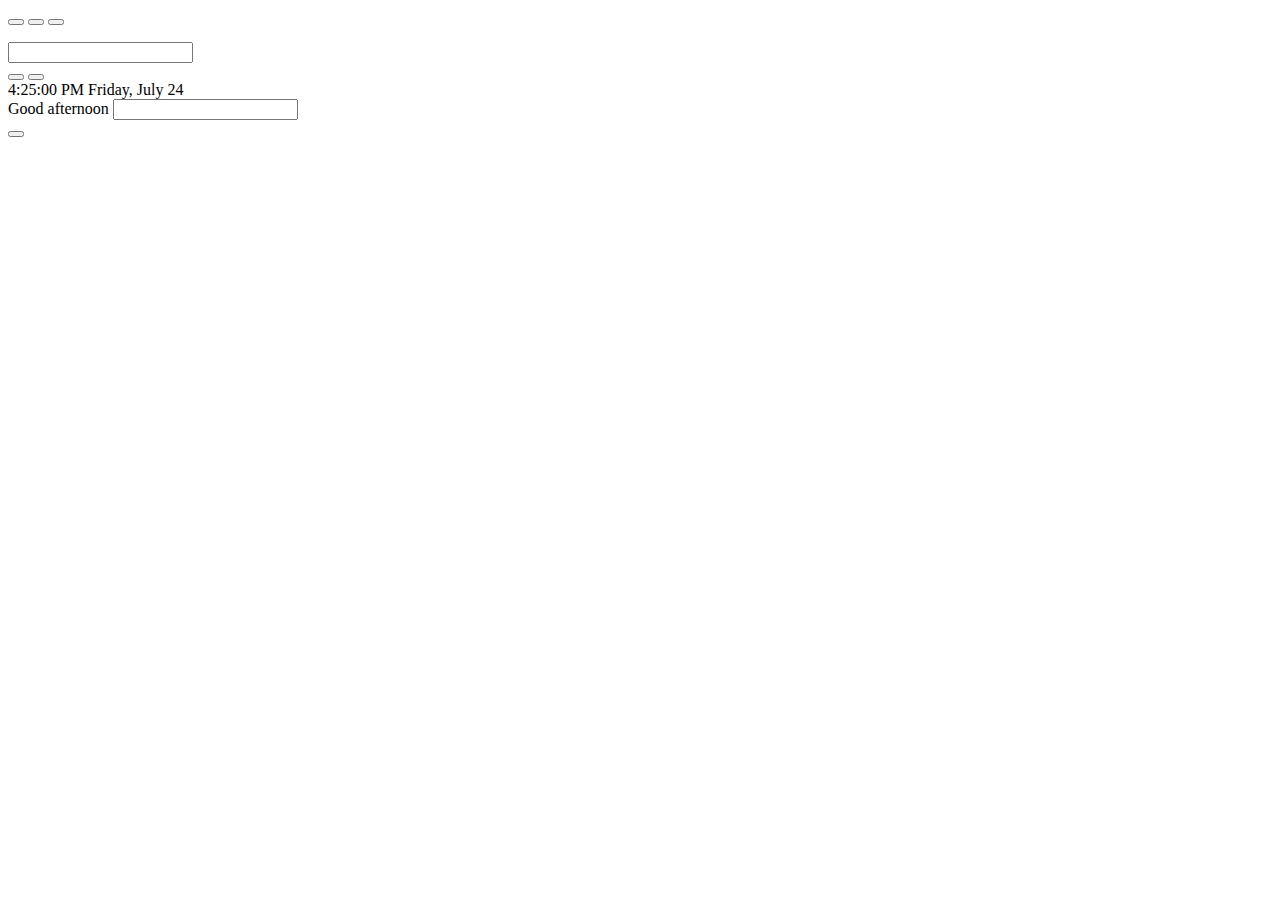
==== momentum/index.html @ 5351e960 "feat: add image slider" ====
<!DOCTYPE html>
<html lang="en">
<head>
  <meta charset="UTF-8" />
  <meta name="viewport" content="width=device-width, initial-scale=1.0" />
  <link href="assets/favicon.ico" rel="shortcut icon" />
  <link rel="stylesheet" href="css/owfont-regular.css" />
  <link rel="stylesheet" href="css/style.css" />
  <title>momentum</title>
</head>
<body class="body">
  <header class="header">
    <div class="player">
      <div class="player-controls">
        <button class="play-prev player-icon"></button>
        <button class="play player-icon"></button>
        <button class="play-next player-icon"></button>
      </div>
      <ul class="play-list"></ul>
    </div>
    <div class="weather">
      <input type="text" class="city" />
      <i class="weather-icon owf"></i>
      <div class="weather-error"></div>
      <div class="description-container">
        <span class="temperature"></span>
        <span class="weather-description"></span>
      </div>
      <div class="wind"></div>
      <div class="humidity"></div>
    </div>
  </header>
  <main class="main">
    <div class="slider-icons">
      <button class="slide-prev slider-icon"></button>
      <button class="slide-next slider-icon"></button>
    </div>
    <time class="time"></time>
    <date class="date"></date>
    <div class="greeting-container">
      <span class="greeting"></span>
      <input type="text" class="name" />
    </div>
  </main>
  <footer class="footer">
    <button class="change-quote"></button>
    <div>
      <div class="quote"></div>
      <div class="author"></div>
    </div>
  </footer>
  <script src="js/script.js"></script>
</body>
</html>
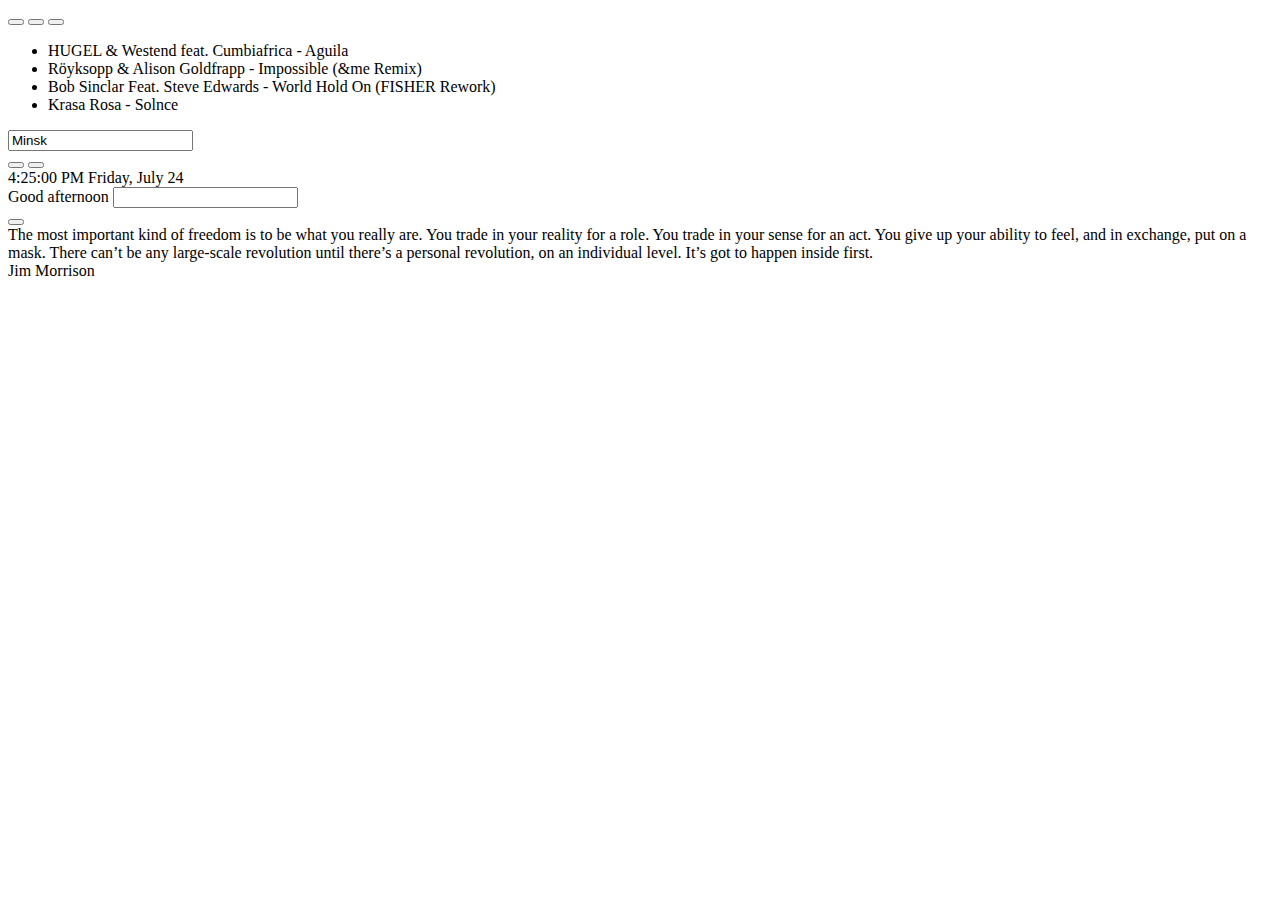
==== commit c055fda3: "feat: add music player" ====
--- a/momentum/index.html
+++ b/momentum/index.html
@@ -1,5 +1,6 @@
 <!DOCTYPE html>
 <html lang="en">
+
 <head>
   <meta charset="UTF-8" />
   <meta name="viewport" content="width=device-width, initial-scale=1.0" />
@@ -8,6 +9,7 @@
   <link rel="stylesheet" href="css/style.css" />
   <title>momentum</title>
 </head>
+
 <body class="body">
   <header class="header">
     <div class="player">
@@ -49,6 +51,8 @@
       <div class="author"></div>
     </div>
   </footer>
-  <script src="js/script.js"></script>
+  <script type="module" src="js/playList.js"></script>
+  <script type="module" src="js/script.js"></script>
 </body>
+
 </html>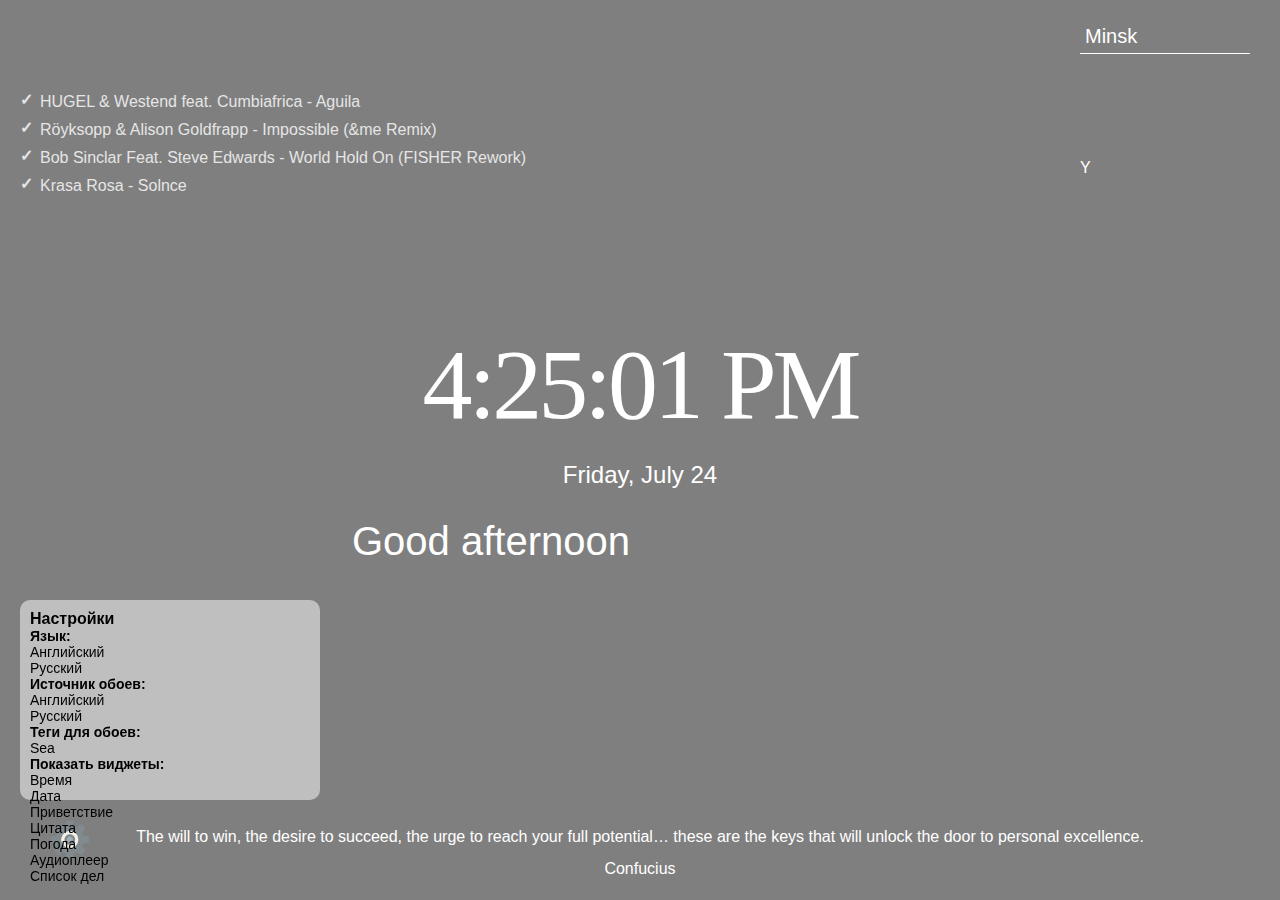
==== commit b37104b1: "feat: add part of the menu" ====
--- a/momentum/index.html
+++ b/momentum/index.html
@@ -28,7 +28,7 @@
         <span class="temperature"></span>
         <span class="weather-description"></span>
       </div>
-      <div class="wind"></div>
+      <div class="wind"></div>Y
       <div class="humidity"></div>
     </div>
   </header>
@@ -45,6 +45,34 @@
     </div>
   </main>
   <footer class="footer">
+    <img src="assets/img/settings-icon.png" alt="Settings" class="footer__settings" width="40" height="40">
+    <div class="menu">
+      <h2 class="menu__title">Настройки</h2>
+      <div class="languages">
+        <h3 class='languages__title menu__text'>Язык:</h3>
+        <p class="languages__text menu__text">Английский</p>
+        <p class="languages__text menu__text">Русский</p>
+      </div>
+      <div class="image-source">
+        <h3 class='image-source__title menu__text'>Источник обоев:</h3>
+        <p class="image-source__text menu__text">Английский</p>
+        <p class="image-source__text menu__text">Русский</p>
+      </div>
+      <div class="image-tags">
+        <h3 class='image-tags__title menu__text'>Теги для обоев:</h3>
+        <p class="image-tags menu__text">Sea</p>
+      </div>
+      <div class="widgets">
+        <h3 class='widgets__title menu__text'>Показать виджеты:</h3>
+        <p class="widgets__text menu__text">Время</p>
+        <p class="widgets__text menu__text">Дата</p>
+        <p class="widgets__text menu__text">Приветствие</p>
+        <p class="widgets__text menu__text">Цитата</p>
+        <p class="widgets__text menu__text">Погода</p>
+        <p class="widgets__text menu__text">Аудиоплеер</p>
+        <p class="widgets__text menu__text">Список дел</p>
+      </div>
+    </div>
     <button class="change-quote"></button>
     <div>
       <div class="quote"></div>
--- a/momentum/css/style.css
+++ b/momentum/css/style.css
@@ -0,0 +1,320 @@
+@font-face {
+  font-family: 'Arial-MT';
+  src: url("../assets/fonts/Arial-MT.woff");
+  /* Путь к файлу со шрифтом */
+}
+
+* {
+  box-sizing: border-box;
+  margin: 0;
+  padding: 0;
+}
+
+body {
+  min-width: 480px;
+  min-height: 100vh;
+  font-family: 'Arial', sans-serif;
+  font-size: 16px;
+  color: #fff;
+  text-align: center;
+  background: url("../assets/img/bg.jpg") center/cover, rgba(0, 0, 0, 0.5);
+  background-blend-mode: multiply;
+  transition: background-image 1s ease-in-out;
+}
+
+.header {
+  display: flex;
+  justify-content: space-between;
+  align-items: flex-start;
+  width: 100%;
+  height: 30vh;
+  min-height: 220px;
+  padding: 20px;
+}
+
+.player-controls {
+  display: flex;
+  align-items: center;
+  justify-content: space-between;
+  width: 120px;
+  margin-bottom: 28px;
+}
+
+.play-list {
+  text-align: left;
+}
+
+.play-item {
+  position: relative;
+  padding: 5px;
+  padding-left: 20px;
+  list-style: none;
+  opacity: .8;
+  cursor: pointer;
+  transition: .3s;
+}
+
+.play-item:hover {
+  opacity: 1;
+}
+
+.play-item::before {
+  content: "\2713";
+  position: absolute;
+  left: 0;
+  top: 2px;
+  font-weight: 900;
+}
+
+.item-active::before {
+  color: #C5B358;
+}
+
+.player-icon,
+.slider-icon,
+.change-quote {
+  width: 32px;
+  height: 32px;
+  background-size: 32px 32px;
+  background-position: center center;
+  background-repeat: no-repeat;
+  background-color: transparent;
+  border: 0;
+  outline: 0;
+  opacity: .8;
+  cursor: pointer;
+  transition: .3s;
+}
+
+.player-icon:hover,
+.slider-icon:hover,
+.change-quote:hover {
+  opacity: 1;
+}
+
+.player-icon:active,
+.slider-icon:active,
+.change-quote:active {
+  border: 0;
+  outline: 0;
+  transform: scale(1.1);
+}
+
+.play {
+  width: 40px;
+  height: 40px;
+  background-size: 40px 40px;
+  background-image: url("../assets/svg/play.svg");
+}
+
+.pause {
+  background-image: url("../assets/svg/pause.svg");
+}
+
+.play-prev {
+  background-image: url("../assets/svg/play-prev.svg");
+}
+
+.play-next {
+  background-image: url("../assets/svg/play-next.svg");
+}
+
+.weather {
+  display: flex;
+  flex-direction: column;
+  justify-content: space-between;
+  align-items: flex-start;
+  row-gap: 5px;
+  width: 180px;
+  min-height: 180px;
+  text-align: left;
+}
+
+.weather-error {
+  margin-top: -10px;
+}
+
+.description-container {
+  display: flex;
+  flex-wrap: wrap;
+  justify-content: flex-start;
+  align-items: center;
+  column-gap: 12px;
+}
+
+.weather-icon {
+  font-size: 44px;
+}
+
+.city {
+  width: 170px;
+  height: 34px;
+  padding: 5px;
+  font-size: 20px;
+  line-height: 24px;
+  color: #fff;
+  border: 0;
+  outline: 0;
+  border-bottom: 1px solid #fff;
+  background-color: transparent;
+}
+
+.city::placeholder {
+  font-size: 20px;
+  color: #fff;
+  opacity: .6;
+}
+
+.main {
+  position: relative;
+  display: flex;
+  flex-direction: column;
+  justify-content: center;
+  align-items: center;
+  width: 100%;
+  height: 40vh;
+  min-height: 260px;
+  padding: 20px;
+}
+
+.slider-icon {
+  position: absolute;
+  top: 50%;
+  margin-top: -16px;
+  cursor: pointer;
+}
+
+.slide-prev {
+  left: 20px;
+  background-image: url("../assets/svg/slider-prev.svg");
+}
+
+.slide-next {
+  right: 20px;
+  background-image: url("../assets/svg/slider-next.svg");
+}
+
+.time {
+  min-height: 124px;
+  margin-bottom: 10px;
+  font-family: 'Arial-MT';
+  font-size: 100px;
+  letter-spacing: -4px;
+}
+
+.date {
+  min-height: 28px;
+  font-size: 24px;
+  margin-bottom: 20px;
+}
+
+.greeting-container {
+  display: flex;
+  flex-wrap: wrap;
+  justify-content: stretch;
+  align-items: center;
+  min-height: 48px;
+  width: 100vw;
+  font-size: 40px;
+}
+
+.greeting {
+  flex: 1;
+  padding: 10px;
+  text-align: right;
+}
+
+.name {
+  flex: 1;
+  max-width: 50%;
+  padding: 10px;
+  font-size: 40px;
+  text-align: left;
+  color: #fff;
+  background-color: transparent;
+  border: 0;
+  outline: 0;
+}
+
+.name::placeholder {
+  color: #fff;
+  opacity: .6;
+}
+
+.footer {
+  display: flex;
+  flex-direction: column;
+  justify-content: flex-end;
+  align-items: center;
+  width: 100%;
+  height: 30vh;
+  min-height: 160px;
+  padding: 20px;
+}
+
+.change-quote {
+  margin-bottom: 30px;
+  background-image: url("../assets/svg/reload.svg");
+}
+
+.quote {
+  min-height: 32px;
+}
+
+.author {
+  min-height: 20px;
+}
+
+.footer__settings {
+  position: fixed;
+  left: 50px;
+  bottom: 40px;
+  cursor: pointer;
+}
+
+.menu {
+  display: block;
+  display: flex;
+  flex-direction: column;
+  text-align: left;
+  position: fixed;
+  left: 20px;
+  bottom: 100px;
+  width: 300px;
+  height: 200px;
+  background-color: rgba(255, 255, 255, 0.5);
+  padding-top: 10px;
+  padding-left: 10px;
+  box-sizing: border-box;
+  border-radius: 10px;
+}
+
+.menu__title {
+  color: black;
+  font-size: 16px;
+}
+
+.menu__text {
+  font-size: 14px;
+  color: black;
+}
+@media (max-width: 768px) {
+  .time {
+    min-height: 80px;
+    font-size: 72px;
+  }
+
+  .greeting-container {
+    min-height: 40px;
+    font-size: 32px;
+  }
+
+  .greeting {
+    padding: 5px;
+  }
+
+  .name {
+    font-size: 32px;
+    padding: 5px;
+  }
+}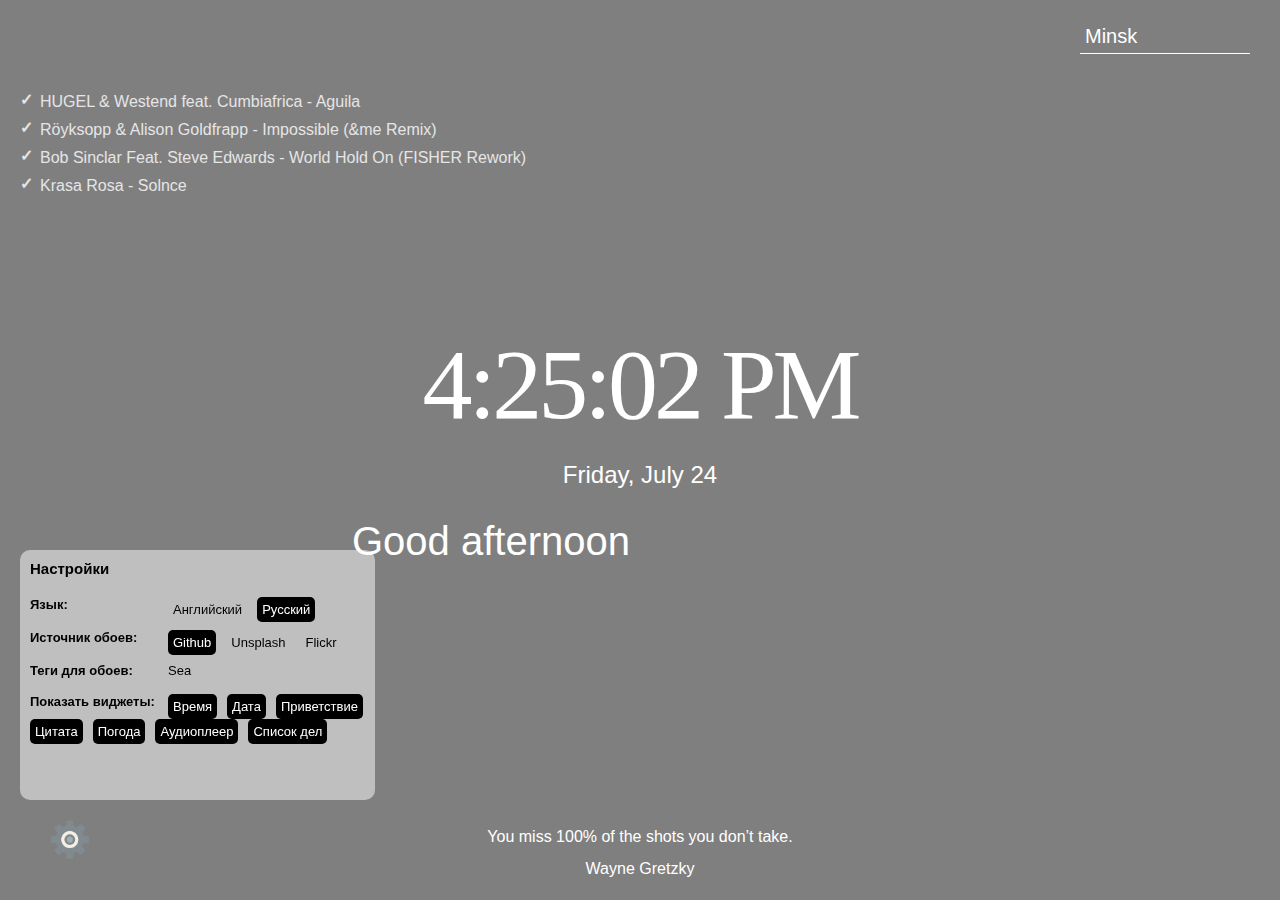
==== commit b543128b: "feat: update menu and add 2 API" ====
--- a/momentum/index.html
+++ b/momentum/index.html
@@ -28,7 +28,7 @@
         <span class="temperature"></span>
         <span class="weather-description"></span>
       </div>
-      <div class="wind"></div>Y
+      <div class="wind"></div>
       <div class="humidity"></div>
     </div>
   </header>
@@ -48,29 +48,30 @@
     <img src="assets/img/settings-icon.png" alt="Settings" class="footer__settings" width="40" height="40">
     <div class="menu">
       <h2 class="menu__title">Настройки</h2>
-      <div class="languages">
-        <h3 class='languages__title menu__text'>Язык:</h3>
-        <p class="languages__text menu__text">Английский</p>
-        <p class="languages__text menu__text">Русский</p>
+      <div class="languages section-container">
+        <h3 class="languages__title">Язык:</h3>
+        <p class="languages__text menu__text" id="English" >Английский</p>
+        <p class="languages__text menu__text active" id="Russian">Русский</p>
       </div>
-      <div class="image-source">
-        <h3 class='image-source__title menu__text'>Источник обоев:</h3>
-        <p class="image-source__text menu__text">Английский</p>
-        <p class="image-source__text menu__text">Русский</p>
+      <div class="image-source section-container">
+        <h3 class="image-source__title">Источник обоев:</h3>
+        <p class="image-source__text menu__text active" id="Github">Github</p>
+        <p class="image-source__text menu__text" id="Unsplash">Unsplash</p>
+        <p class="image-source__text menu__text" id="Flickr">Flickr</p>
       </div>
-      <div class="image-tags">
-        <h3 class='image-tags__title menu__text'>Теги для обоев:</h3>
+      <div class="image-tags section-container">
+        <h3 class="image-tags__title">Теги для обоев:</h3>
         <p class="image-tags menu__text">Sea</p>
       </div>
-      <div class="widgets">
-        <h3 class='widgets__title menu__text'>Показать виджеты:</h3>
-        <p class="widgets__text menu__text">Время</p>
-        <p class="widgets__text menu__text">Дата</p>
-        <p class="widgets__text menu__text">Приветствие</p>
-        <p class="widgets__text menu__text">Цитата</p>
-        <p class="widgets__text menu__text">Погода</p>
-        <p class="widgets__text menu__text">Аудиоплеер</p>
-        <p class="widgets__text menu__text">Список дел</p>
+      <div class="widgets section-container">
+        <h3 class="widgets__title">Показать виджеты:</h3>
+        <p class="widgets__text menu__text active" id="Time">Время</p>
+        <p class="widgets__text menu__text active" id="Date">Дата</p>
+        <p class="widgets__text menu__text active" id="Greeting">Приветствие</p>
+        <p class="widgets__text menu__text active" id="Quotes">Цитата</p>
+        <p class="widgets__text menu__text active" id="Weather">Погода</p>
+        <p class="widgets__text menu__text active" id="Audioplayer">Аудиоплеер</p>
+        <p class="widgets__text menu__text active" id="ToDo">Список дел</p>
       </div>
     </div>
     <button class="change-quote"></button>
--- a/momentum/css/style.css
+++ b/momentum/css/style.css
@@ -30,6 +30,10 @@
   height: 30vh;
   min-height: 220px;
   padding: 20px;
+}
+
+.player {
+  transition: 2s;
 }
 
 .player-controls {
@@ -128,6 +132,7 @@
   width: 180px;
   min-height: 180px;
   text-align: left;
+  transition: 2s;
 }
 
 .weather-error {
@@ -200,12 +205,14 @@
   font-family: 'Arial-MT';
   font-size: 100px;
   letter-spacing: -4px;
+  transition: 2s;
 }
 
 .date {
   min-height: 28px;
   font-size: 24px;
   margin-bottom: 20px;
+  transition: 2s;
 }
 
 .greeting-container {
@@ -216,6 +223,7 @@
   min-height: 48px;
   width: 100vw;
   font-size: 40px;
+  transition: 2s;
 }
 
 .greeting {
@@ -255,14 +263,17 @@
 .change-quote {
   margin-bottom: 30px;
   background-image: url("../assets/svg/reload.svg");
+  transition: 2s;
 }
 
 .quote {
   min-height: 32px;
+  transition: 2s;
 }
 
 .author {
   min-height: 20px;
+  transition: 2s;
 }
 
 .footer__settings {
@@ -280,8 +291,8 @@
   position: fixed;
   left: 20px;
   bottom: 100px;
-  width: 300px;
-  height: 200px;
+  width: 355px;
+  height: 250px;
   background-color: rgba(255, 255, 255, 0.5);
   padding-top: 10px;
   padding-left: 10px;
@@ -291,13 +302,80 @@
 
 .menu__title {
   color: black;
-  font-size: 16px;
+  font-size: 15px;
+  margin-bottom: 20px;
 }
 
 .menu__text {
-  font-size: 14px;
-  color: black;
-}
+  font-size: 13px;
+  color: black;
+}
+
+.section-container {
+  display: flex;
+  flex-wrap: wrap;
+  margin-bottom: 8px;
+}
+
+.languages__title {
+  width: 40%;
+  margin-bottom: 8px;
+  font-size: 13px;
+  color: black;
+}
+
+.image-source__title {
+  width: 40%;
+  margin-bottom: 8px;
+  font-size: 13px;
+  color: black;
+}
+
+.image-tags__title {
+  width: 40%;
+  margin-bottom: 8px;
+  font-size: 13px;
+  color: black;
+}
+
+.widgets__title {
+  width: 40%;
+  margin-bottom: 8px;
+  font-size: 13px;
+  color: black;
+}
+
+.languages__text {
+  padding: 5px;
+  margin-right: 10px;
+  border-radius: 5px;
+  cursor: pointer;
+}
+
+.image-source__text {
+  padding: 5px;
+  margin-right: 10px;
+  border-radius: 5px;
+  cursor: pointer;
+}
+
+.widgets__text {
+  padding: 5px;
+  margin-right: 10px;
+  border-radius: 5px;
+  cursor: pointer;
+}
+
+.active {
+  color: white;
+  background-color: black;
+}
+
+.hide {
+  opacity: 0;
+  transition: 0.7s;
+}
+
 @media (max-width: 768px) {
   .time {
     min-height: 80px;
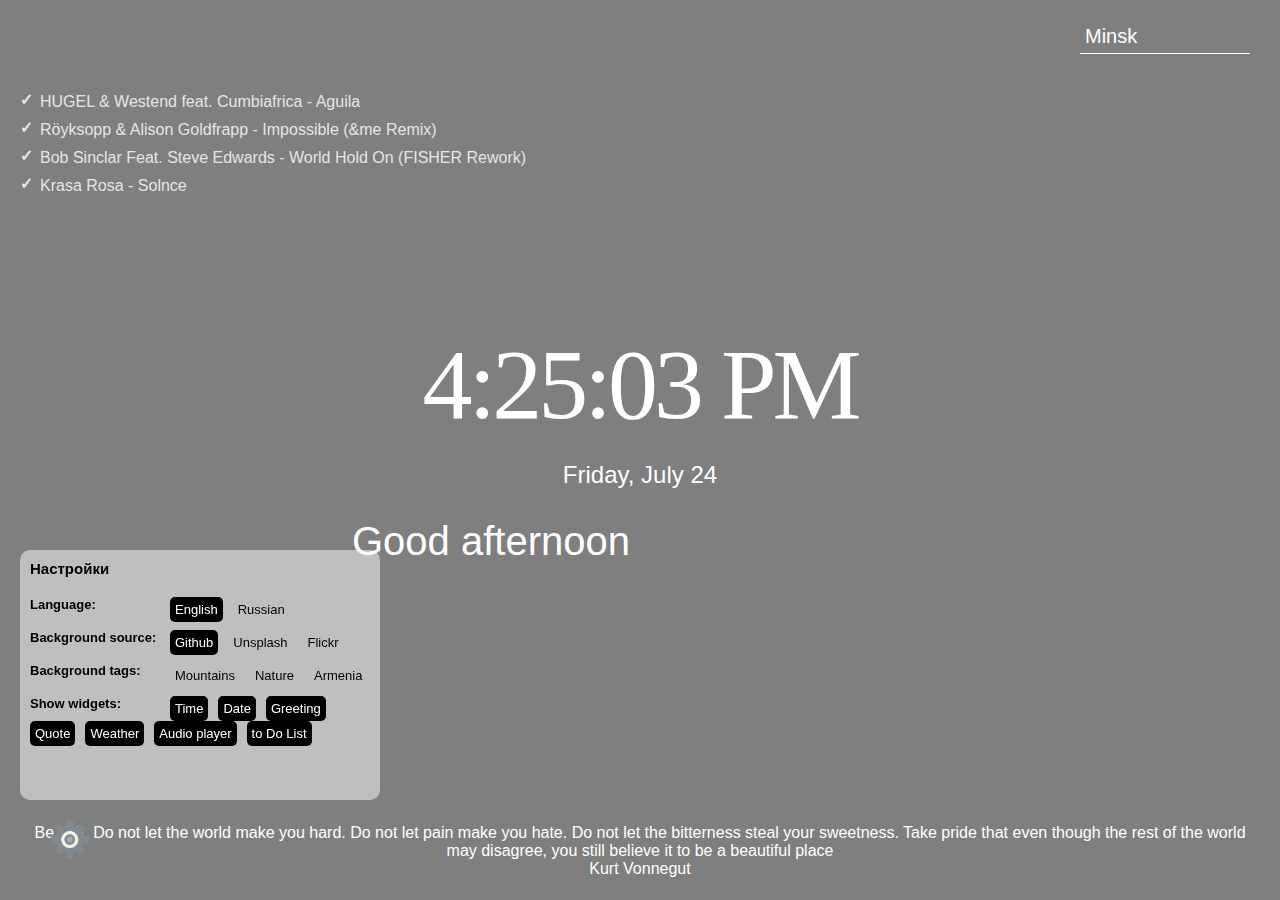
==== commit ba04d2b3: "feat: add app translation" ====
--- a/momentum/index.html
+++ b/momentum/index.html
@@ -46,32 +46,34 @@
   </main>
   <footer class="footer">
     <img src="assets/img/settings-icon.png" alt="Settings" class="footer__settings" width="40" height="40">
-    <div class="menu">
+    <div class="menu" id="Menu">
       <h2 class="menu__title">Настройки</h2>
       <div class="languages section-container">
-        <h3 class="languages__title">Язык:</h3>
-        <p class="languages__text menu__text" id="English" >Английский</p>
-        <p class="languages__text menu__text active" id="Russian">Русский</p>
+        <h3 class="languages__title" id="Languages">Language:</h3>
+        <p class="languages__text menu__text active" id="English">English</p>
+        <p class="languages__text menu__text" id="Russian">Russian</p>
       </div>
       <div class="image-source section-container">
-        <h3 class="image-source__title">Источник обоев:</h3>
+        <h3 class="image-source__title" id="Image-source">Background source:</h3>
         <p class="image-source__text menu__text active" id="Github">Github</p>
         <p class="image-source__text menu__text" id="Unsplash">Unsplash</p>
         <p class="image-source__text menu__text" id="Flickr">Flickr</p>
       </div>
       <div class="image-tags section-container">
-        <h3 class="image-tags__title">Теги для обоев:</h3>
-        <p class="image-tags menu__text">Sea</p>
+        <h3 class="image-tags__title" id="Image-tags">Background tags:</h3>
+        <p class="image-tags__text menu__text" id="Mountains">Mountains</p>
+        <p class="image-tags__text menu__text" id="Water">Nature</p>
+        <p class="image-tags__text menu__text" id="Armenia">Armenia</p>
       </div>
       <div class="widgets section-container">
-        <h3 class="widgets__title">Показать виджеты:</h3>
-        <p class="widgets__text menu__text active" id="Time">Время</p>
-        <p class="widgets__text menu__text active" id="Date">Дата</p>
-        <p class="widgets__text menu__text active" id="Greeting">Приветствие</p>
-        <p class="widgets__text menu__text active" id="Quotes">Цитата</p>
-        <p class="widgets__text menu__text active" id="Weather">Погода</p>
-        <p class="widgets__text menu__text active" id="Audioplayer">Аудиоплеер</p>
-        <p class="widgets__text menu__text active" id="ToDo">Список дел</p>
+        <h3 class="widgets__title" id="Widgets">Show widgets:</h3>
+        <p class="widgets__text menu__text active" id="Time">Time</p>
+        <p class="widgets__text menu__text active" id="Date">Date</p>
+        <p class="widgets__text menu__text active" id="Greeting">Greeting</p>
+        <p class="widgets__text menu__text active" id="Quotes">Quote</p>
+        <p class="widgets__text menu__text active" id="Weather">Weather</p>
+        <p class="widgets__text menu__text active" id="Audioplayer">Audio player</p>
+        <p class="widgets__text menu__text active" id="ToDo">to Do List</p>
       </div>
     </div>
     <button class="change-quote"></button>
--- a/momentum/css/style.css
+++ b/momentum/css/style.css
@@ -291,7 +291,7 @@
   position: fixed;
   left: 20px;
   bottom: 100px;
-  width: 355px;
+  width: 360px;
   height: 250px;
   background-color: rgba(255, 255, 255, 0.5);
   padding-top: 10px;
@@ -359,6 +359,13 @@
   cursor: pointer;
 }
 
+.image-tags__text {
+  padding: 5px;
+  margin-right: 10px;
+  border-radius: 5px;
+  cursor: pointer;
+}
+
 .widgets__text {
   padding: 5px;
   margin-right: 10px;
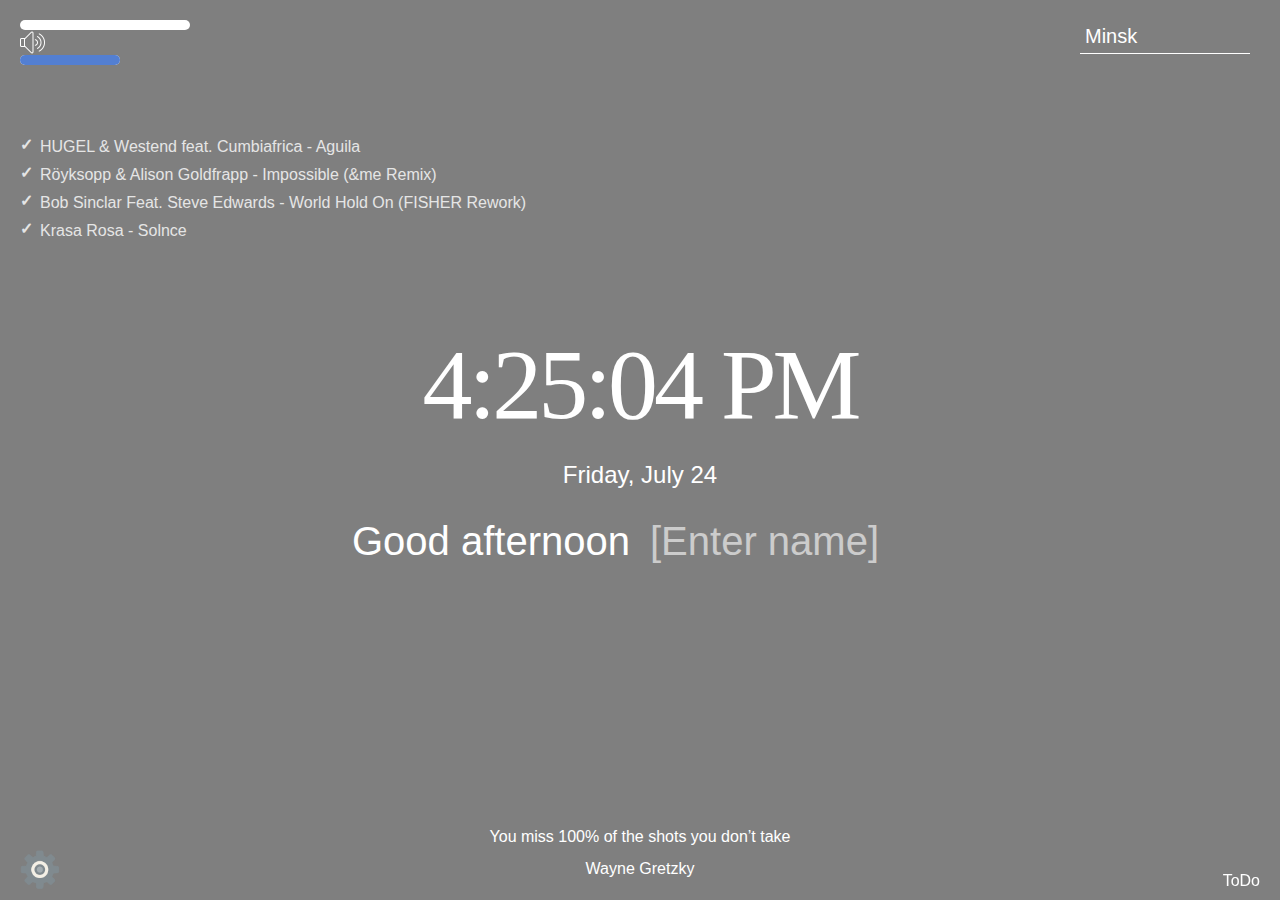
==== commit bc45a2ec: "feat: add volume slider" ====
--- a/momentum/index.html
+++ b/momentum/index.html
@@ -13,6 +13,17 @@
 <body class="body">
   <header class="header">
     <div class="player">
+      <div class="player__song-name"></div>
+      <div class="player-container">
+        <div class="player__progress-bar"></div>
+      </div>
+      <div class="player__time"></div>
+      <div class="player__volume">
+        <div class="player__volume-icon"></div>
+        <div class="player__volume-bar-container">
+          <div class="player__volume-bar"></div>
+        </div>
+      </div>
       <div class="player-controls">
         <button class="play-prev player-icon"></button>
         <button class="play player-icon"></button>
@@ -41,13 +52,13 @@
     <date class="date"></date>
     <div class="greeting-container">
       <span class="greeting"></span>
-      <input type="text" class="name" />
+      <input type="text" class="name" placeholder="[Enter name]">
     </div>
   </main>
   <footer class="footer">
-    <img src="assets/img/settings-icon.png" alt="Settings" class="footer__settings" width="40" height="40">
-    <div class="menu" id="Menu">
-      <h2 class="menu__title">Настройки</h2>
+    <img src="assets/img/settings-icon.png" alt="Settings" class="menu-icon" width="40" height="40">
+    <div class="menu hide" id="Menu">
+      <h2 class="menu__title">Settings</h2>
       <div class="languages section-container">
         <h3 class="languages__title" id="Languages">Language:</h3>
         <p class="languages__text menu__text active" id="English">English</p>
@@ -62,7 +73,7 @@
       <div class="image-tags section-container">
         <h3 class="image-tags__title" id="Image-tags">Background tags:</h3>
         <p class="image-tags__text menu__text" id="Mountains">Mountains</p>
-        <p class="image-tags__text menu__text" id="Water">Nature</p>
+        <p class="image-tags__text menu__text" id="Water">Water</p>
         <p class="image-tags__text menu__text" id="Armenia">Armenia</p>
       </div>
       <div class="widgets section-container">
@@ -73,7 +84,7 @@
         <p class="widgets__text menu__text active" id="Quotes">Quote</p>
         <p class="widgets__text menu__text active" id="Weather">Weather</p>
         <p class="widgets__text menu__text active" id="Audioplayer">Audio player</p>
-        <p class="widgets__text menu__text active" id="ToDo">to Do List</p>
+        <p class="widgets__text menu__text" id="ToDo">to Do List</p>
       </div>
     </div>
     <button class="change-quote"></button>
@@ -81,6 +92,15 @@
       <div class="quote"></div>
       <div class="author"></div>
     </div>
+    <div class="to-do">
+      <div class="to-do__icon">ToDo</div>
+      <div class="to-do__menu hide">
+        <h2 class="to-do__title">ToDo List</h2>
+        <input class="to-do__input" type="text" placeholder="new ToDo">
+        <button class="to-do__button">+</button>
+        <ul class="to-do__list"></ul>
+      </div>
+    </div>
   </footer>
   <script type="module" src="js/playList.js"></script>
   <script type="module" src="js/script.js"></script>
--- a/momentum/css/style.css
+++ b/momentum/css/style.css
@@ -276,10 +276,10 @@
   transition: 2s;
 }
 
-.footer__settings {
+.menu-icon {
   position: fixed;
-  left: 50px;
-  bottom: 40px;
+  left: 20px;
+  bottom: 10px;
   cursor: pointer;
 }
 
@@ -298,6 +298,7 @@
   padding-left: 10px;
   box-sizing: border-box;
   border-radius: 10px;
+  transition: 2s;
 }
 
 .menu__title {
@@ -382,6 +383,114 @@
   opacity: 0;
   transition: 0.7s;
 }
+
+.to-do__icon {
+  position: fixed;
+  right: 20px;
+  bottom: 10px;
+  cursor: pointer;
+}
+
+.to-do__menu {
+  position: fixed;
+  right: 20px;
+  bottom: 286px;
+  width: 350px;
+  height: 64px;
+  background-color: rgba(255, 255, 255, 0.5);
+  transition: 2s;
+}
+
+.to-do__title {
+  color: black;
+  font-size: 16px;
+  padding-top: 15px;
+  margin-bottom: 10px;
+}
+
+.to-do__input {
+  border-radius: 2px;
+  border: none;
+}
+
+.to-do__button {
+  width: 20px;
+  height: 20px;
+}
+
+.to-do__list {
+  list-style: none;
+}
+
+.to-do__item {
+  display: flex;
+  flex-wrap: wrap;
+  justify-content: space-between;
+  color: black;
+  background-color: rgba(255, 255, 255, 0.5);
+  text-align: left;
+  padding-top: 10px;
+  padding-left: 17px;
+  cursor: pointer;
+}
+
+.to-do__item-text {
+  text-decoration: line-through;
+  cursor: pointer;
+}
+
+.to-do__list-btn {
+  width: 25px;
+  height: 20px;
+  margin-right: 20px;
+}
+
+.player-container {
+  background-color: white;
+  width: 170px;
+  height: 10px;
+  border-radius: 5px;
+}
+
+.player__progress-bar {
+  background-color: rgb(83, 127, 210);
+  height: 10px;
+  width: 0%;
+  border-radius: 5px;
+}
+
+.player__volume-icon {}
+
+.player__volume-icon--volume-on {
+  content: '';
+  background-image: url("../assets/svg/volumeOn.svg");
+  background-size: 25px 25px;
+  width: 25px;
+  height: 25px;
+}
+
+.player__volume-icon--volume-off {
+  content: '';
+  background-image: url("../assets/svg/volumeOff.svg");
+  background-size: 25px 25px;
+  width: 25px;
+  height: 25px;
+}
+
+.player__volume-bar {
+  background-color: rgb(83, 127, 210);
+  height: 10px;
+  width: 100%;
+  border-radius: 5px;
+}
+
+.player__volume-bar-container {
+  background-color: white;
+  width: 100px;
+  height: 10px;
+  border-radius: 5px;
+}
+
 
 @media (max-width: 768px) {
   .time {
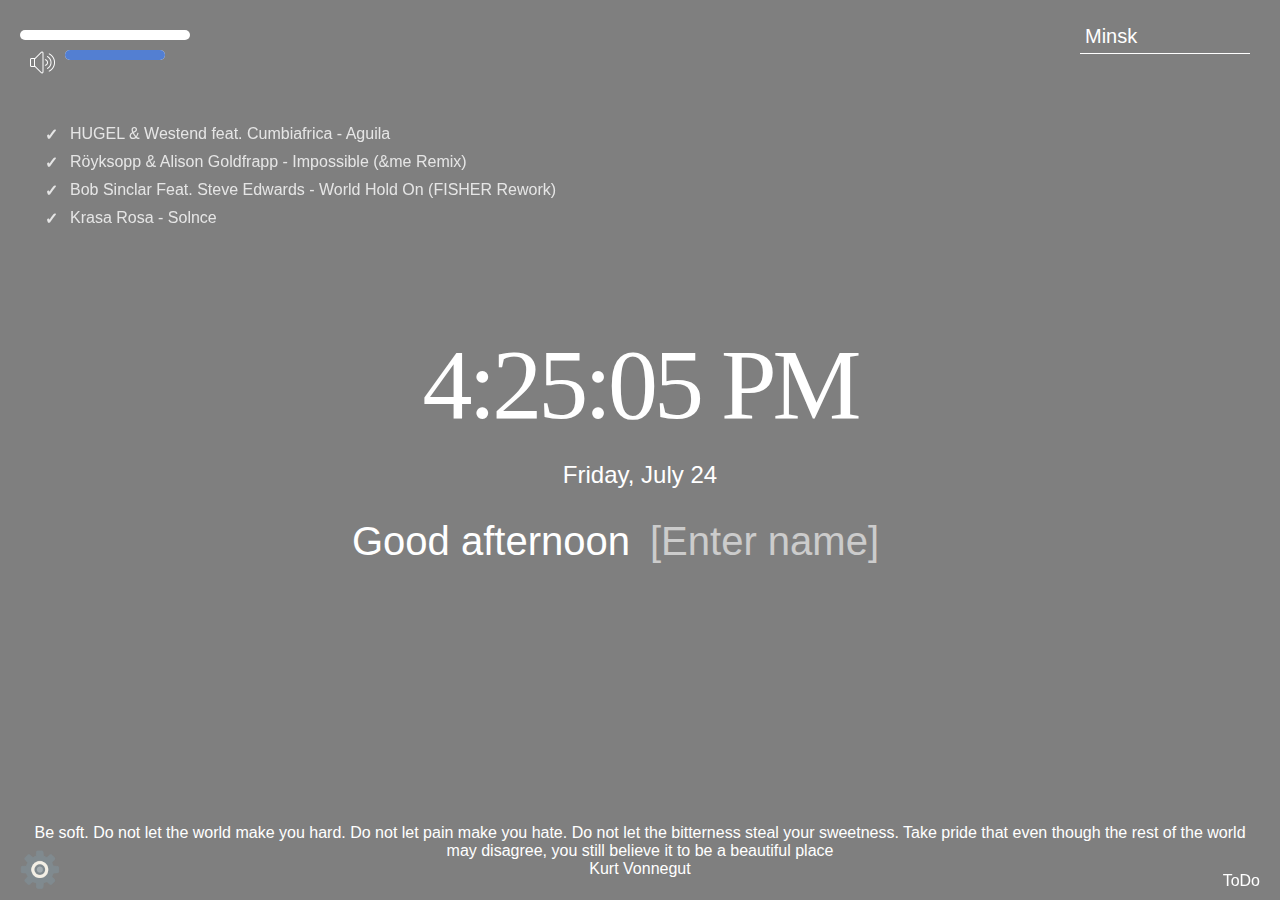
==== commit 5f440d4e: "feat: finished audioplayer" ====
--- a/momentum/index.html
+++ b/momentum/index.html
@@ -17,11 +17,13 @@
       <div class="player-container">
         <div class="player__progress-bar"></div>
       </div>
-      <div class="player__time"></div>
-      <div class="player__volume">
-        <div class="player__volume-icon"></div>
-        <div class="player__volume-bar-container">
-          <div class="player__volume-bar"></div>
+      <div class="player__time-container">
+        <div class="player__time"></div>
+        <div class="player__volume">
+          <div class="player__volume-icon"></div>
+          <div class="player__volume-bar-container">
+            <div class="player__volume-bar"></div>
+          </div>
         </div>
       </div>
       <div class="player-controls">
--- a/momentum/css/style.css
+++ b/momentum/css/style.css
@@ -30,10 +30,12 @@
   height: 30vh;
   min-height: 220px;
   padding: 20px;
+
 }
 
 .player {
   transition: 2s;
+  z-index: 2;
 }
 
 .player-controls {
@@ -41,7 +43,7 @@
   align-items: center;
   justify-content: space-between;
   width: 120px;
-  margin-bottom: 28px;
+  margin-bottom: 5px;
 }
 
 .play-list {
@@ -51,7 +53,7 @@
 .play-item {
   position: relative;
   padding: 5px;
-  padding-left: 20px;
+  padding-left: 50px;
   list-style: none;
   opacity: .8;
   cursor: pointer;
@@ -65,9 +67,13 @@
 .play-item::before {
   content: "\2713";
   position: absolute;
-  left: 0;
-  top: 2px;
+  left: 25px;
+  top: 5px;
   font-weight: 900;
+}
+
+.item-active {
+  color: #C5B358;
 }
 
 .item-active::before {
@@ -446,10 +452,20 @@
 }
 
 .player-container {
+  margin-bottom: 10px;
   background-color: white;
   width: 170px;
   height: 10px;
   border-radius: 5px;
+}
+
+.player__time-container {
+  display: flex;
+
+}
+
+.player__volume {
+  display: flex;
 }
 
 .player__progress-bar {
@@ -459,7 +475,9 @@
   border-radius: 5px;
 }
 
-.player__volume-icon {}
+.player__volume-icon {
+  margin-right: 10px;
+}
 
 .player__volume-icon--volume-on {
   content: '';
@@ -491,6 +509,47 @@
   border-radius: 5px;
 }
 
+.play-list__button {
+  position: fixed;
+  left: 15px;
+  width: 25px;
+  height: 25px;
+  background-size: 25px 25px;
+  background-image: url("../assets/svg/play.svg");
+  background-color: transparent;
+  border: 0;
+  outline: 0;
+  opacity: .8;
+  cursor: pointer;
+  transition: .3s;
+}
+
+.play-list__button--pause {
+  position: fixed;
+  left: 15px;
+  width: 25px;
+  height: 25px;
+  background-size: 25px 25px;
+  background-image: url("../assets/svg/pause.svg");
+  background-color: transparent;
+  border: 0;
+  outline: 0;
+  opacity: .8;
+  cursor: pointer;
+  transition: .3s;
+}
+
+.player__song-name {
+  display: flex;
+  justify-content: flex-start;
+  margin-bottom: 10px;
+}
+
+.player__time {
+  display: flex;
+  justify-content: flex-start;
+  margin-right: 10px;
+}
 
 @media (max-width: 768px) {
   .time {
